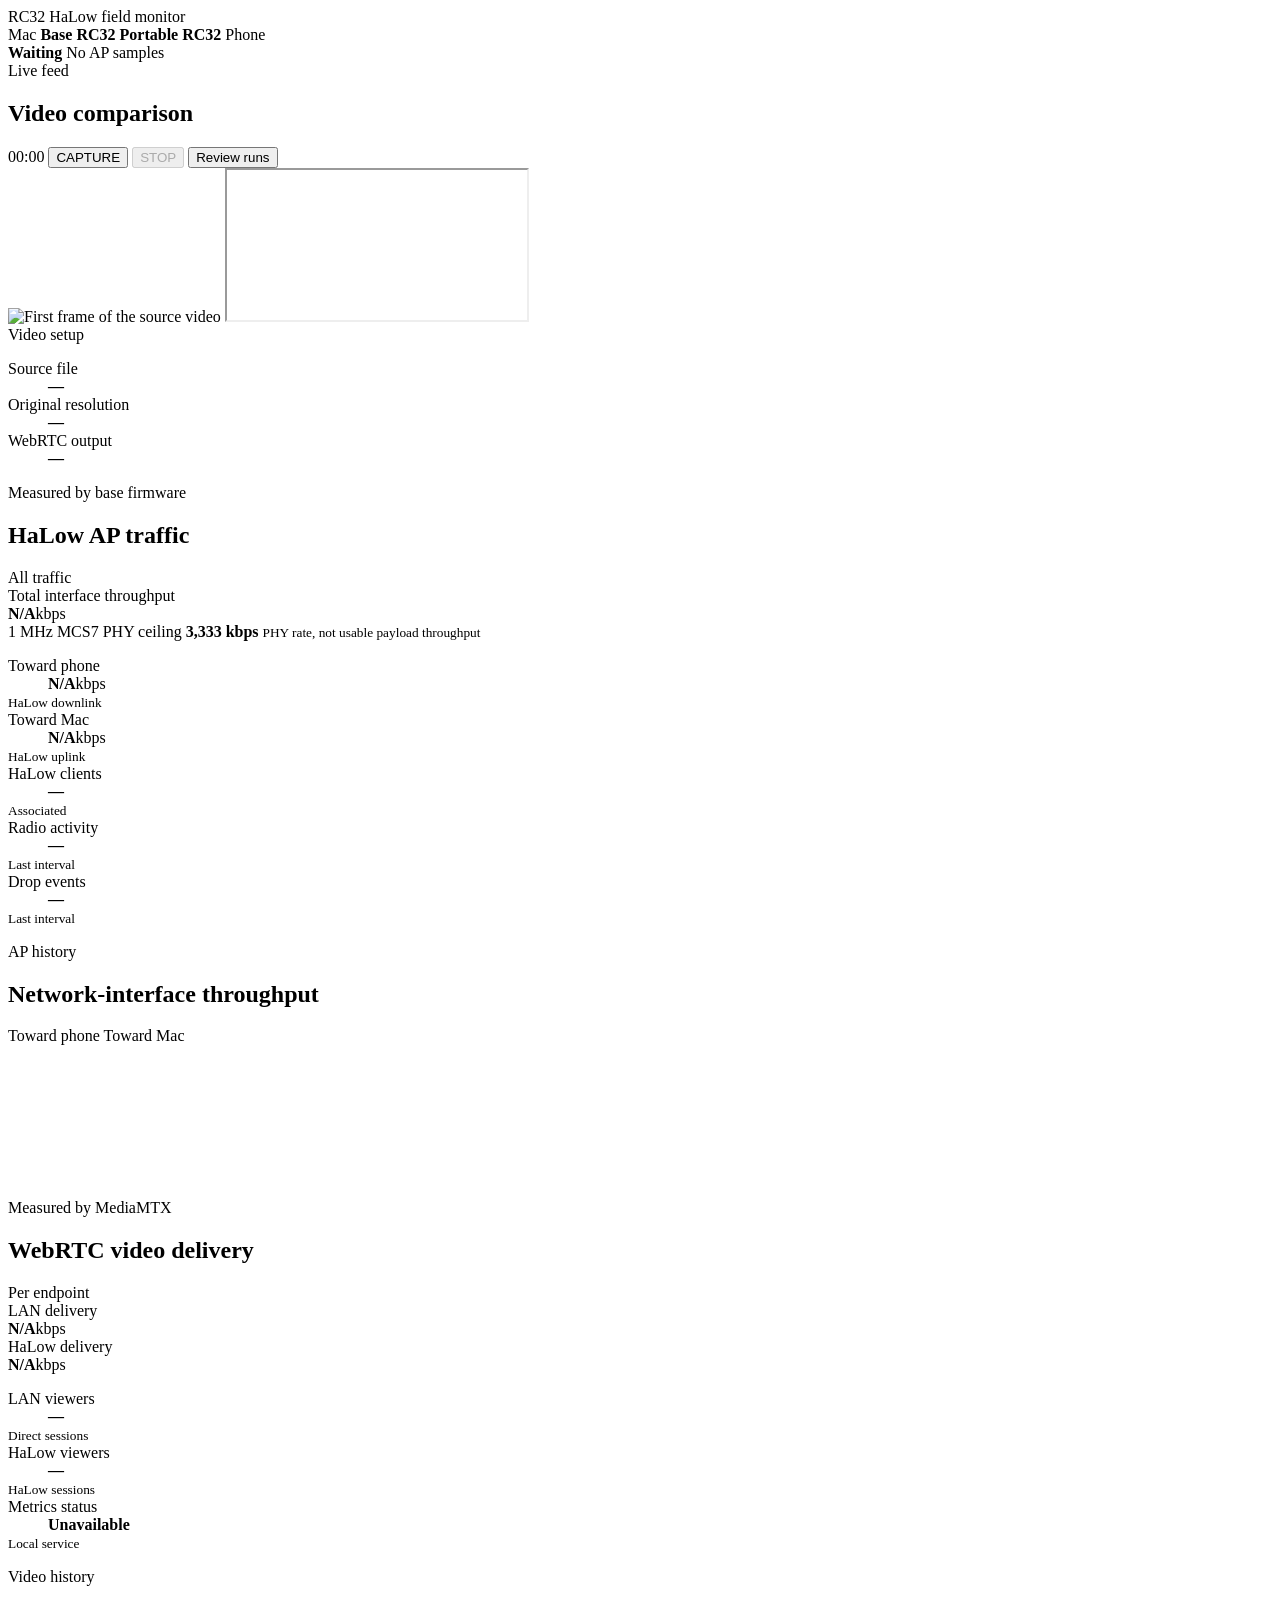
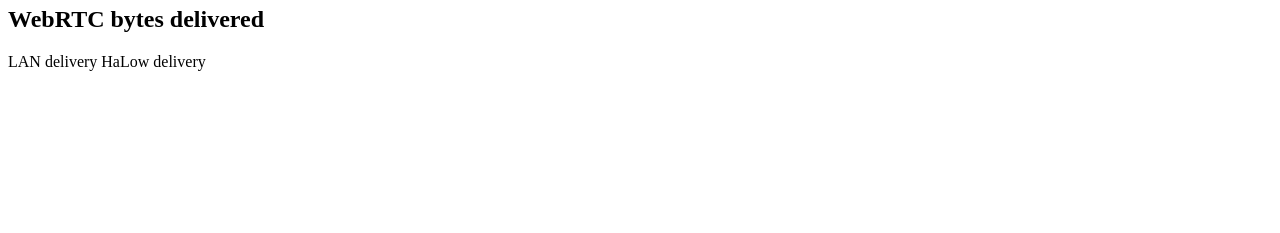
==== monitor/index.html @ df562b70 "RC32 Wi-Fi HaLow point-to-point test rig Base and portable gateway firmware for two Heltec HT-RC3268" ====
<!doctype html>
<html lang="en">
  <head>
    <meta charset="utf-8">
    <meta name="viewport" content="width=device-width, initial-scale=1">
    <meta name="color-scheme" content="light">
    <title>RC32 HaLow field monitor</title>
    <link rel="stylesheet" href="/dashboard.css">
    <script src="/dashboard.js" defer></script>
  </head>
  <body>
    <header class="instrument-head">
      <div class="identity">
        <span class="model">RC32</span>
        <span class="instrument-name">HaLow field monitor</span>
      </div>
      <section class="path-strip" aria-label="Measured network path">
        <span>Mac</span>
        <i aria-hidden="true"></i>
        <strong>Base RC32</strong>
        <i class="path-strip__halow" aria-hidden="true"></i>
        <strong>Portable RC32</strong>
        <i aria-hidden="true"></i>
        <span>Phone</span>
      </section>
      <div class="status-rail" aria-live="polite">
        <span class="status-lamp" aria-hidden="true"></span>
        <strong id="connection-state" data-status="waiting">Waiting</strong>
        <span class="status-divider" aria-hidden="true"></span>
        <span id="sample-age">No AP samples</span>
      </div>
    </header>

    <main>
      <section class="live-video" aria-labelledby="live-heading">
        <header class="panel-head">
          <div>
            <span class="source-label">Live feed</span>
            <h1 id="live-heading">Video comparison</h1>
          </div>
          <div class="run-controls" aria-label="Experiment controls">
            <span id="run-elapsed" class="run-clock">00:00</span>
            <button id="run-play" class="control control--primary" type="button">CAPTURE</button>
            <button id="run-stop" class="control" type="button" disabled>STOP</button>
            <button id="review-runs" class="control" type="button">Review runs</button>
          </div>
        </header>
        <div class="live-video-body">
          <div class="live-player-wrap">
            <img id="admin-video-poster" src="/video-poster.jpg" alt="First frame of the source video">
            <iframe id="live-player" title="Live WebRTC video with elapsed timestamp"
                    allow="autoplay; fullscreen" allowfullscreen></iframe>
          </div>
          <section class="video-setup" aria-label="Video setup">
            <span class="source-label">Video setup</span>
            <dl class="metric-bank">
              <div><dt>Source file</dt><dd><strong id="source-name">—</strong></dd></div>
              <div><dt>Original resolution</dt><dd><strong id="source-resolution">—</strong></dd></div>
              <div><dt>WebRTC output</dt><dd><strong id="output-resolution">—</strong></dd></div>
            </dl>
          </section>
        </div>
        <section id="run-browser" class="run-browser" hidden aria-labelledby="run-browser-heading">
          <header class="review-head">
            <div>
              <span class="source-label">Stored measurements</span>
              <h2 id="run-browser-heading">Review runs</h2>
            </div>
            <div class="review-actions">
              <a class="download-link" href="/measurements.csv" download>
                Download AP measurements <span aria-hidden="true">↓</span>
              </a>
              <button id="clear-runs" class="control control--danger" type="button">Delete stored runs</button>
              <button id="exit-review" class="control" type="button">Return live</button>
            </div>
          </header>
          <div class="review-layout">
            <ol id="run-list" class="run-list" aria-label="Recorded runs"></ol>
            <div class="review-stage">
              <span class="source-label">Source reference</span>
              <video id="review-player" muted playsinline loop preload="metadata" src="/source-video"></video>
              <div class="review-transport">
                <button id="review-playback" class="control control--primary" type="button">Play review</button>
                <input id="review-scrubber" type="range" min="0" max="0" value="0" step="100"
                       aria-label="Review position">
              </div>
            </div>
          </div>
        </section>
      </section>
      <div class="telemetry-grid">
        <section class="telemetry-panel telemetry-panel--ap" aria-labelledby="ap-heading">
          <header class="panel-head">
            <div>
              <span class="source-label">Measured by base firmware</span>
              <h1 id="ap-heading">HaLow AP traffic</h1>
            </div>
            <span class="source-chip">All traffic</span>
          </header>

          <div class="hero-reading">
            <span class="hero-reading__label">Total interface throughput</span>
            <div><strong id="halow-total-value">N/A</strong><span>kbps</span></div>
          </div>

          <div class="phy-ceiling" aria-label="Theoretical Wi-Fi HaLow physical-layer ceiling">
            <span>1 MHz MCS7 PHY ceiling</span>
            <strong id="halow-phy-ceiling-value">3,333 kbps</strong>
            <small>PHY rate, not usable payload throughput</small>
          </div>

          <dl class="metric-bank">
            <div>
              <dt>Toward phone</dt>
              <dd><strong id="halow-downlink-value">N/A</strong><span>kbps</span></dd>
              <small>HaLow downlink</small>
            </div>
            <div>
              <dt>Toward Mac</dt>
              <dd><strong id="halow-uplink-value">N/A</strong><span>kbps</span></dd>
              <small>HaLow uplink</small>
            </div>
            <div>
              <dt>HaLow clients</dt>
              <dd><strong id="halow-clients-value">—</strong></dd>
              <small>Associated</small>
            </div>
            <div>
              <dt>Radio activity</dt>
              <dd><strong id="radio-activity-value">—</strong></dd>
              <small>Last interval</small>
            </div>
            <div>
              <dt>Drop events</dt>
              <dd><strong id="drops-value">—</strong></dd>
              <small>Last interval</small>
            </div>
          </dl>

          <div class="trace-block">
            <div class="trace-head">
              <div>
                <span class="source-label">AP history</span>
                <h2>Network-interface throughput</h2>
              </div>
              <div class="trace-legend" aria-label="AP chart legend">
                <span><i class="key key--downlink"></i>Toward phone</span>
                <span><i class="key key--uplink"></i>Toward Mac</span>
              </div>
            </div>
            <div class="canvas-frame">
              <canvas id="ap-history-canvas" role="img" aria-label="Rolling HaLow AP throughput toward the phone and Mac">
                AP traffic history requires Canvas support.
              </canvas>
            </div>
          </div>
        </section>

        <section class="telemetry-panel telemetry-panel--video" aria-labelledby="video-heading">
          <header class="panel-head">
            <div>
              <span class="source-label">Measured by MediaMTX</span>
              <h1 id="video-heading">WebRTC video delivery</h1>
            </div>
            <span class="source-chip source-chip--video">Per endpoint</span>
          </header>

          <div class="endpoint-readings">
            <div class="hero-reading hero-reading--video">
              <span class="hero-reading__label">LAN delivery</span>
              <div><strong id="lan-video-bitrate-value">N/A</strong><span>kbps</span></div>
            </div>
            <div class="hero-reading hero-reading--halow">
              <span class="hero-reading__label">HaLow delivery</span>
              <div><strong id="halow-video-bitrate-value">N/A</strong><span>kbps</span></div>
            </div>
          </div>

          <dl class="metric-bank metric-bank--video">
            <div>
              <dt>LAN viewers</dt>
              <dd><strong id="lan-video-viewers-value">—</strong></dd>
              <small>Direct sessions</small>
            </div>
            <div>
              <dt>HaLow viewers</dt>
              <dd><strong id="halow-video-viewers-value">—</strong></dd>
              <small>HaLow sessions</small>
            </div>
            <div>
              <dt>Metrics status</dt>
              <dd><strong id="video-status-value">Unavailable</strong></dd>
              <small>Local service</small>
            </div>
          </dl>

          <div class="trace-block">
            <div class="trace-head">
              <div>
                <span class="source-label">Video history</span>
                <h2>WebRTC bytes delivered</h2>
              </div>
              <div class="trace-legend" aria-label="Video chart legend">
                <span><i class="key key--video"></i>LAN delivery</span>
                <span><i class="key key--halow-video"></i>HaLow delivery</span>
              </div>
            </div>
            <div class="canvas-frame">
              <canvas id="video-history-canvas" role="img" aria-label="Overlaid LAN and HaLow WebRTC delivery throughput">
                Video delivery history requires Canvas support.
              </canvas>
            </div>
          </div>
        </section>
      </div>

    </main>
  </body>
</html>
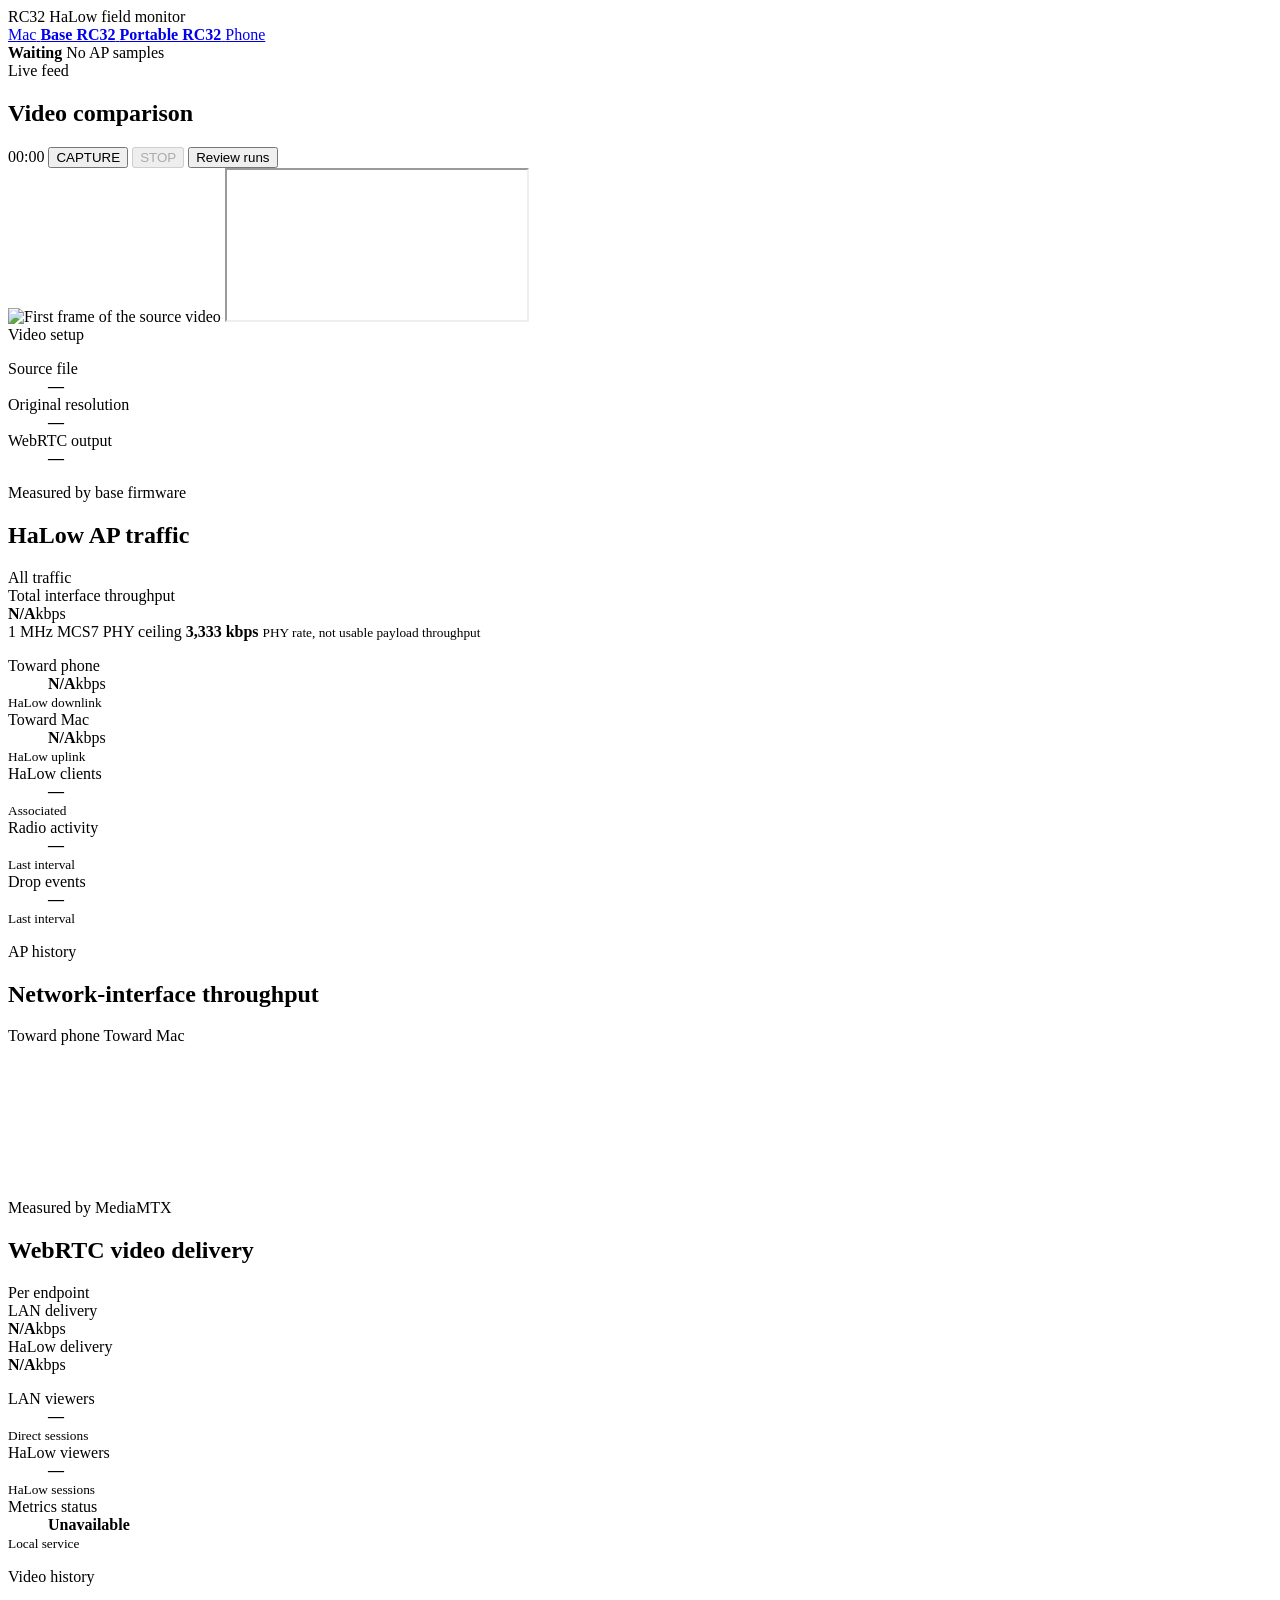
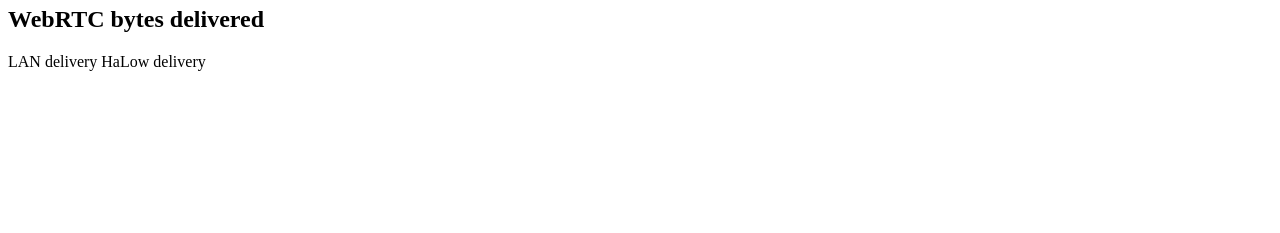
==== commit ae68ff91: "Add an illustrated network path page explaining what runs on each box" ====
--- a/monitor/index.html
+++ b/monitor/index.html
@@ -14,7 +14,7 @@
         <span class="model">RC32</span>
         <span class="instrument-name">HaLow field monitor</span>
       </div>
-      <section class="path-strip" aria-label="Measured network path">
+      <a class="path-strip" href="/admin/path/" aria-label="Measured network path: open the box-by-box explanation">
         <span>Mac</span>
         <i aria-hidden="true"></i>
         <strong>Base RC32</strong>
@@ -22,7 +22,7 @@
         <strong>Portable RC32</strong>
         <i aria-hidden="true"></i>
         <span>Phone</span>
-      </section>
+      </a>
       <div class="status-rail" aria-live="polite">
         <span class="status-lamp" aria-hidden="true"></span>
         <strong id="connection-state" data-status="waiting">Waiting</strong>
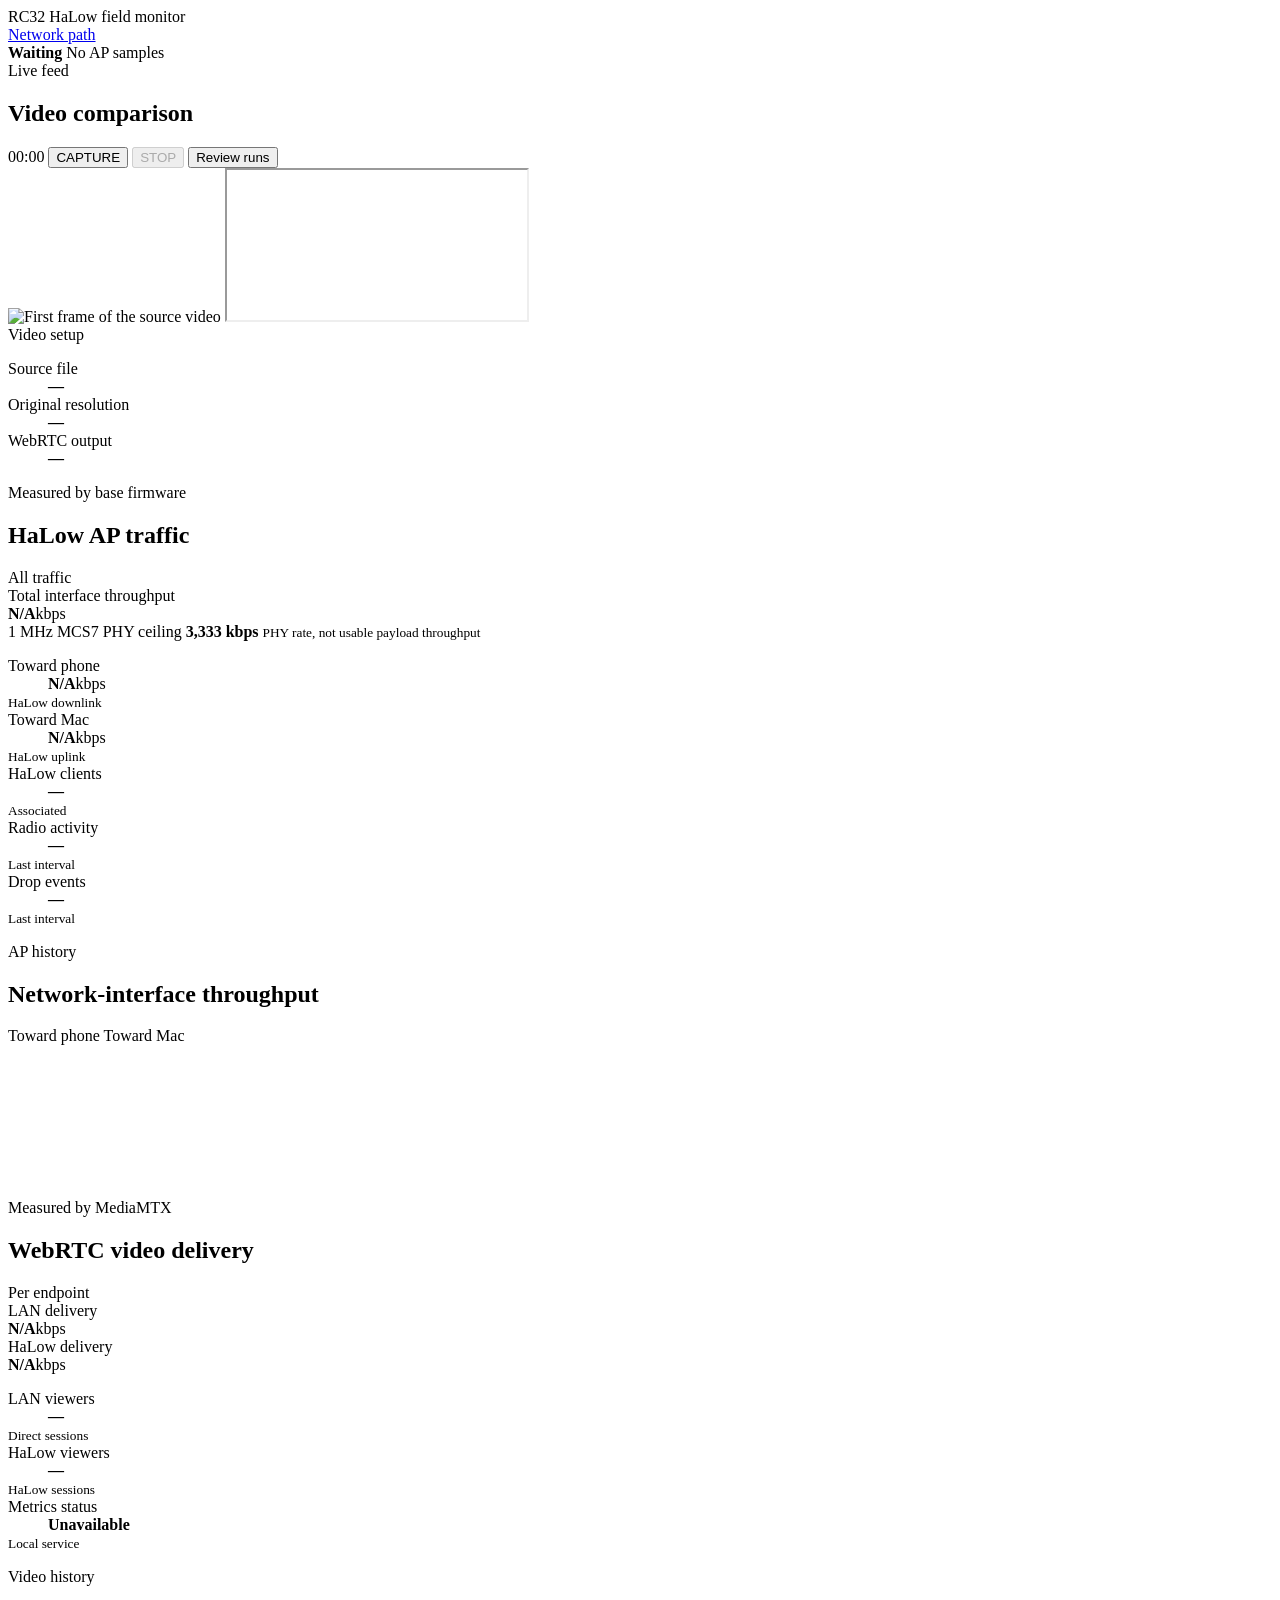
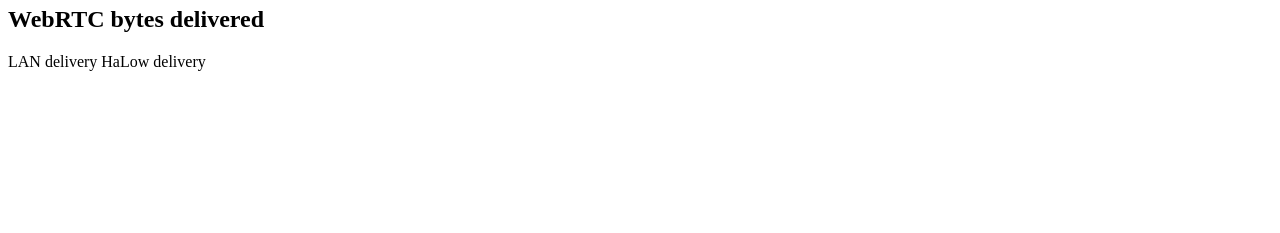
==== commit 5184b195: "Replace the dashboard header topology strip with a network path link" ====
--- a/monitor/index.html
+++ b/monitor/index.html
@@ -14,15 +14,9 @@
         <span class="model">RC32</span>
         <span class="instrument-name">HaLow field monitor</span>
       </div>
-      <a class="path-strip" href="/admin/path/" aria-label="Measured network path: open the box-by-box explanation">
-        <span>Mac</span>
-        <i aria-hidden="true"></i>
-        <strong>Base RC32</strong>
-        <i class="path-strip__halow" aria-hidden="true"></i>
-        <strong>Portable RC32</strong>
-        <i aria-hidden="true"></i>
-        <span>Phone</span>
-      </a>
+      <nav class="head-nav" aria-label="Related pages">
+        <a class="head-link" href="/admin/path/">Network path</a>
+      </nav>
       <div class="status-rail" aria-live="polite">
         <span class="status-lamp" aria-hidden="true"></span>
         <strong id="connection-state" data-status="waiting">Waiting</strong>
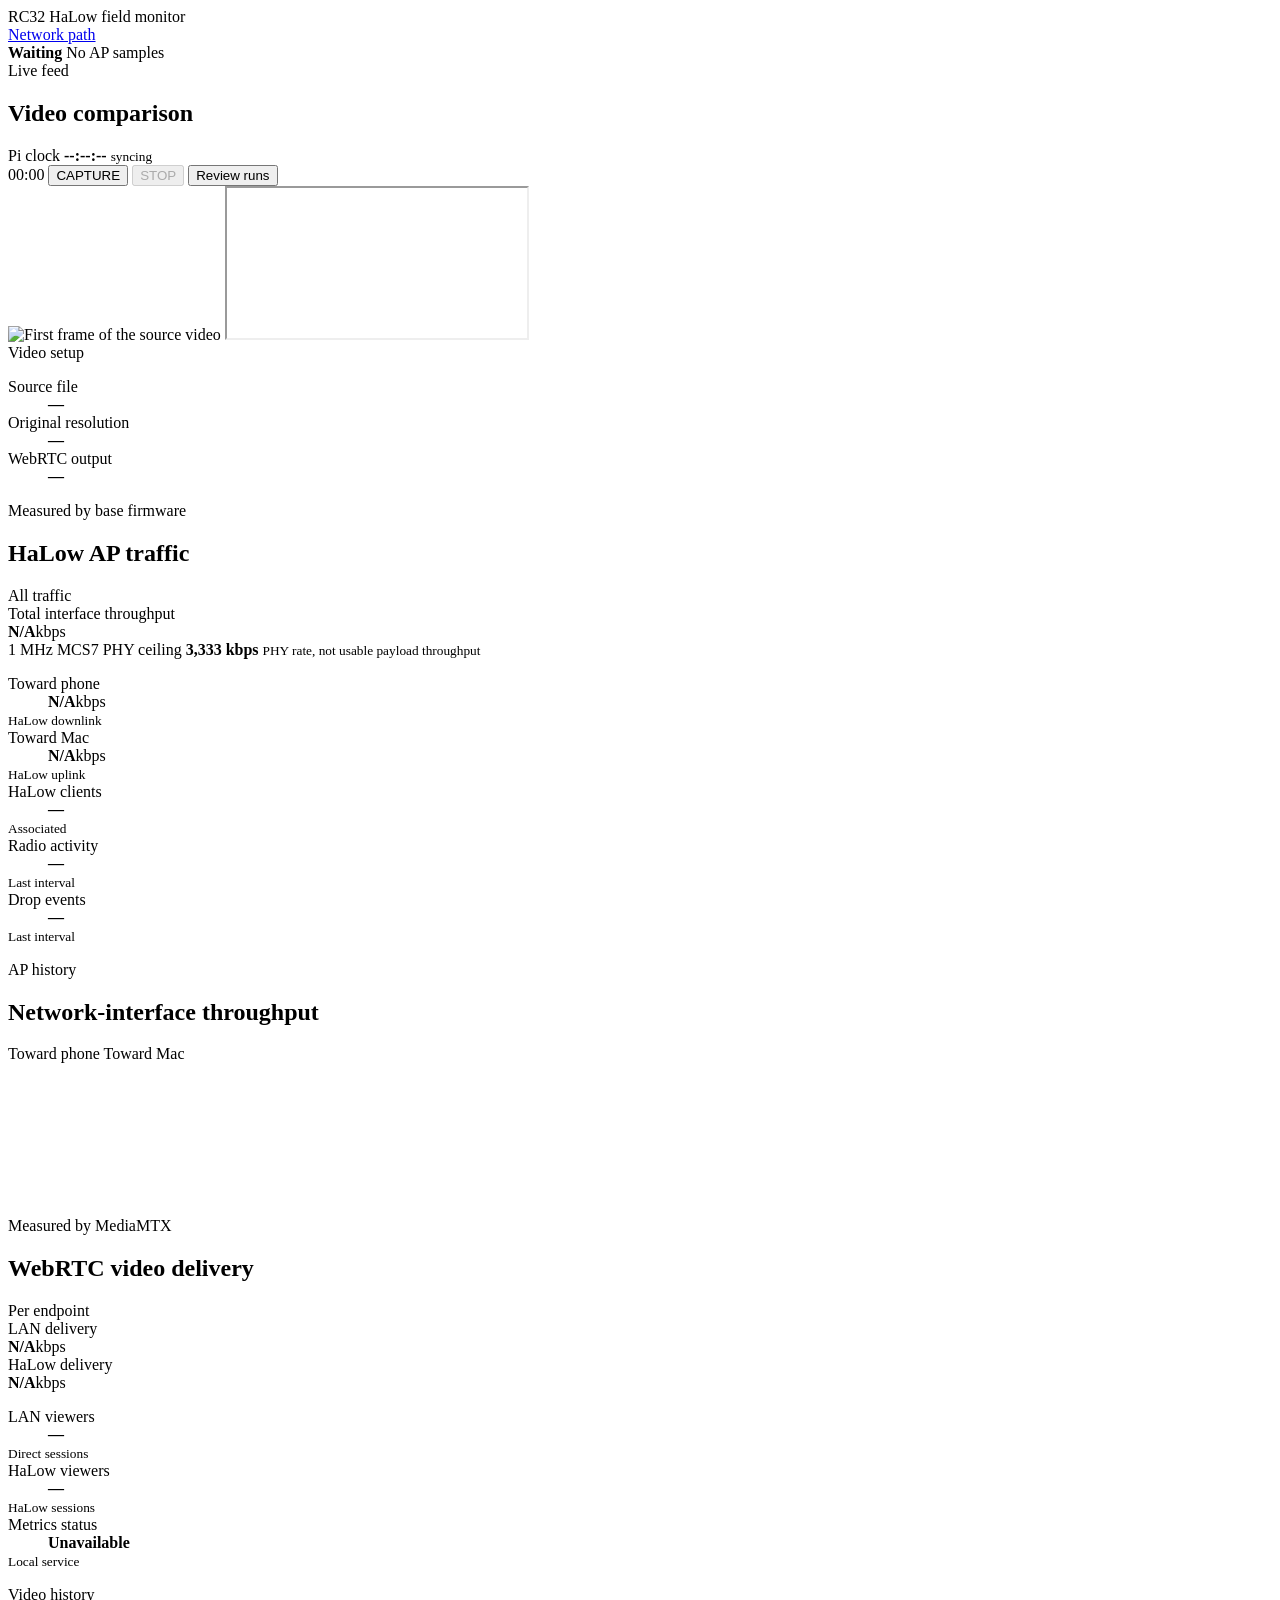
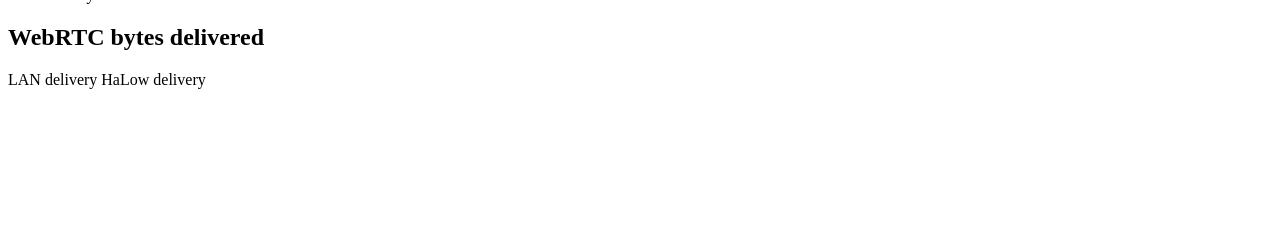
==== commit ef307f16: "Burn the host wall clock into frames and show a synced Pi clock beside the player" ====
--- a/monitor/index.html
+++ b/monitor/index.html
@@ -7,6 +7,7 @@
     <title>RC32 HaLow field monitor</title>
     <link rel="stylesheet" href="/dashboard.css">
     <script src="/dashboard.js" defer></script>
+    <script src="/clock.js" defer></script>
   </head>
   <body>
     <header class="instrument-head">
@@ -32,6 +33,11 @@
             <span class="source-label">Live feed</span>
             <h1 id="live-heading">Video comparison</h1>
           </div>
+          <div class="pi-clock" aria-live="off">
+            <span class="source-label">Pi clock</span>
+            <strong id="pi-clock">--:--:--</strong>
+            <small id="pi-clock-sync">syncing</small>
+          </div>
           <div class="run-controls" aria-label="Experiment controls">
             <span id="run-elapsed" class="run-clock">00:00</span>
             <button id="run-play" class="control control--primary" type="button">CAPTURE</button>
